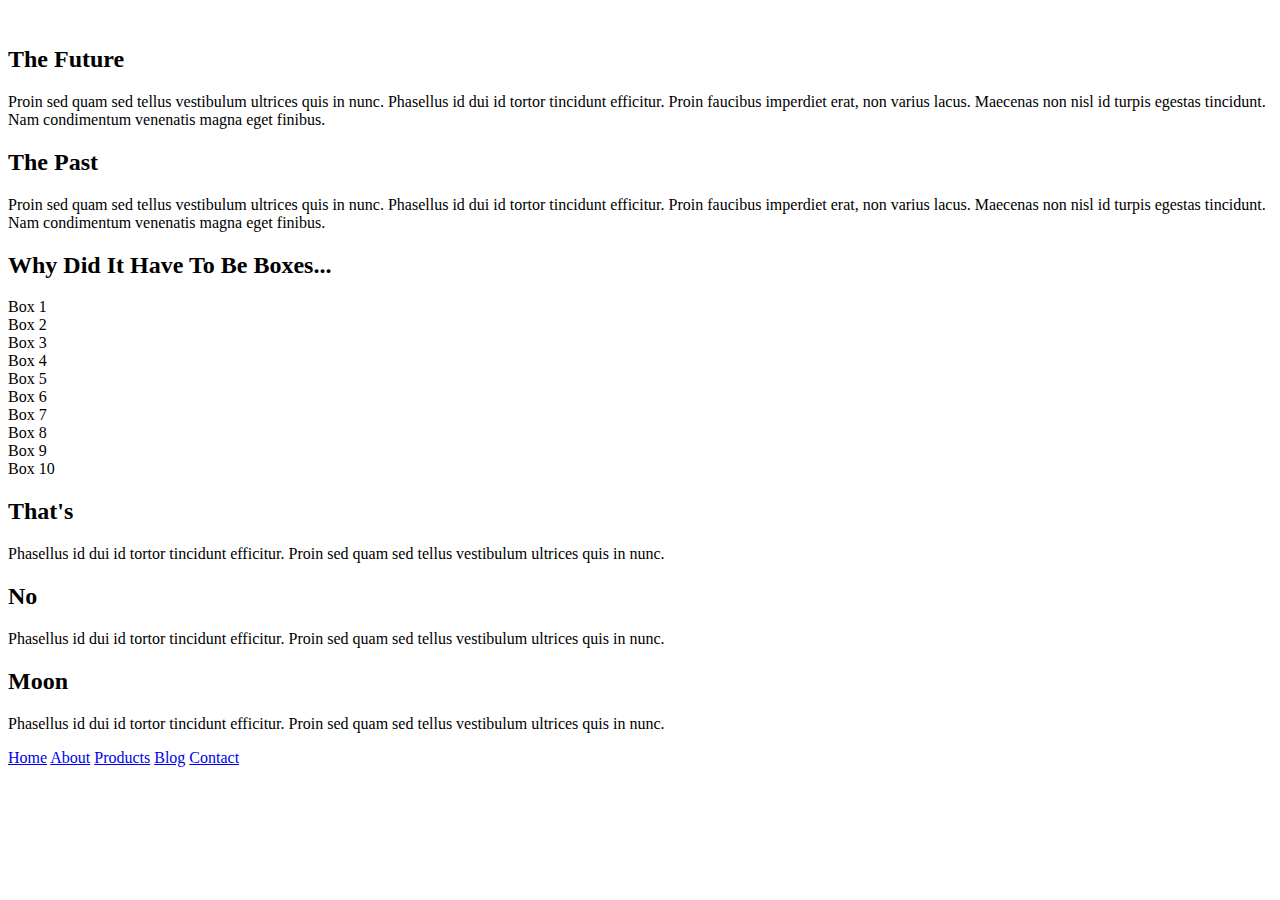
==== index.html @ 88349b25 "Initial Commit and Nav started" ====
<!doctype html>

<html lang="en">
<head>
  <meta charset="utf-8">

  <title>Sprint Challenge - Home</title>

  <link href="https://fonts.googleapis.com/css?family=Roboto|Rubik" rel="stylesheet">
  <link rel="stylesheet" href="css/index.css">

</head>

<body>
    <div class="container">
        <header>
            <nav>
                <img src="/img/lambda-black.png" alt="">
            </nav>
        </header>
   
        <section class="top-content">
            <div class="text-container">
                <h2>The Future</h2>
                <p>Proin sed quam sed tellus vestibulum ultrices quis in nunc. Phasellus id dui id tortor tincidunt efficitur. Proin faucibus imperdiet erat, non varius lacus. Maecenas non nisl id turpis egestas tincidunt. Nam condimentum venenatis magna eget finibus.</p>
            </div>
            <div class="text-container">
                <h2>The Past</h2>
                <p>Proin sed quam sed tellus vestibulum ultrices quis in nunc. Phasellus id dui id tortor tincidunt efficitur. Proin faucibus imperdiet erat, non varius lacus. Maecenas non nisl id turpis egestas tincidunt. Nam condimentum venenatis magna eget finibus.</p>
            </div>
        </section>
        
        <section class="middle-content">
        
            <h2>Why Did It Have To Be Boxes...</h2>
            
            <div class="boxes">
                <div class="box">Box 1</div>
                <div class="box">Box 2</div>
                <div class="box">Box 3</div>
                <div class="box">Box 4</div>
                <div class="box">Box 5</div>
                <div class="box">Box 6</div>
                <div class="box">Box 7</div>
                <div class="box">Box 8</div>
                <div class="box">Box 9</div>
                <div class="box">Box 10</div>
            </div>
        
        </section>

        <section class="bottom-content">

            <div class="text-container">
                <h2>That's</h2>
                <p>Phasellus id dui id tortor tincidunt efficitur. Proin sed quam sed tellus vestibulum ultrices quis in nunc.</p>
            </div>
            <div class="text-container">
                <h2>No</h2>
                <p>Phasellus id dui id tortor tincidunt efficitur. Proin sed quam sed tellus vestibulum ultrices quis in nunc.</p>
            </div>
            <div class="text-container">
                <h2>Moon</h2>
                <p>Phasellus id dui id tortor tincidunt efficitur. Proin sed quam sed tellus vestibulum ultrices quis in nunc.</p>
            </div>

        </section>
        
        <footer>
            <nav>
                <a href="#">Home</a>
                <a href="#">About</a>
                <a href="#">Products</a>
                <a href="#">Blog</a>
                <a href="#">Contact</a>
            </nav>
        </footer>
    </div><!-- container -->        
</body>
</html>
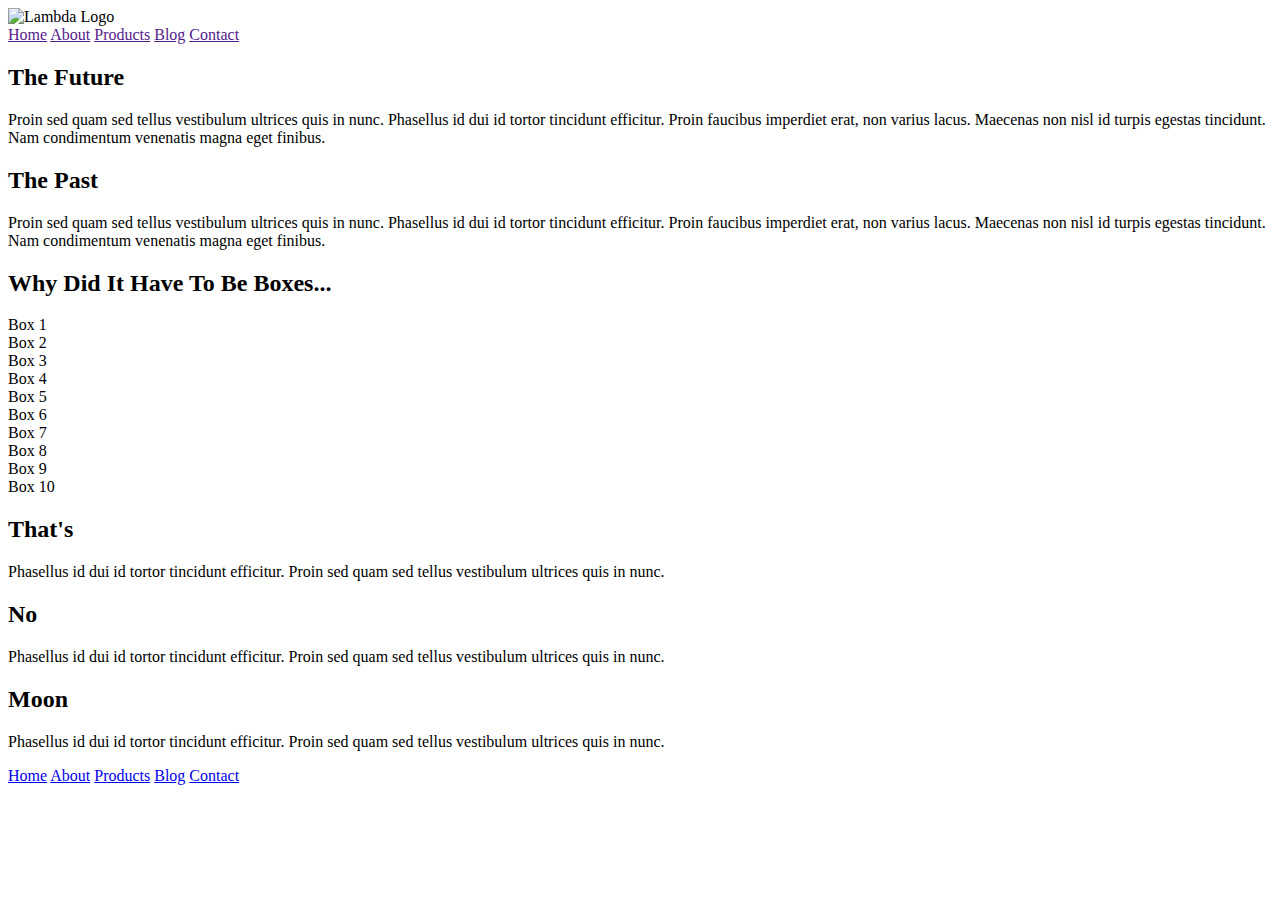
==== commit 608991d8: "Nav structuring" ====
--- a/index.html
+++ b/index.html
@@ -15,7 +15,15 @@
     <div class="container">
         <header>
             <nav>
-                <img src="/img/lambda-black.png" alt="">
+                <img src="/img/lambda-black.png" alt="Lambda Logo">
+                <div class='nav-links'>
+                    <a href="">Home</a>
+                    <a href="">About</a>
+                    <a href="">Products</a>
+                    <a href="">Blog</a>
+                    <a href="">Contact</a>
+                </div>
+
             </nav>
         </header>
    
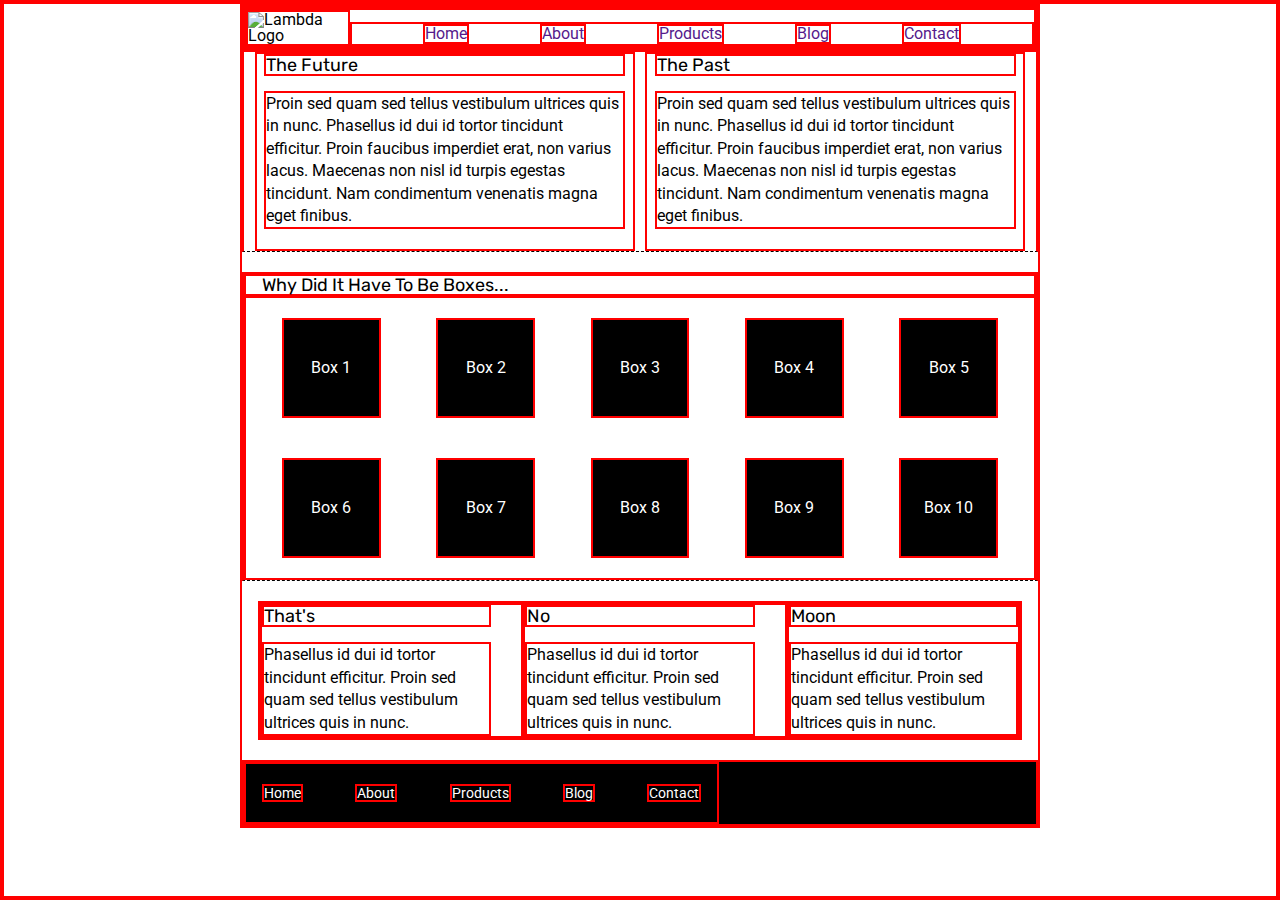
==== commit 443e6996: "Nav fixed" ====
--- a/index.html
+++ b/index.html
@@ -14,7 +14,7 @@
 <body>
     <div class="container">
         <header>
-            <nav>
+            <nav class='header'>
                 <img src="/img/lambda-black.png" alt="Lambda Logo">
                 <div class='nav-links'>
                     <a href="">Home</a>
--- a/css/index.css
+++ b/css/index.css
@@ -0,0 +1,179 @@
+/* http://meyerweb.com/eric/tools/css/reset/ 
+   v2.0 | 20110126
+   License: none (public domain)
+*/
+
+html, body, div, span, applet, object, iframe,
+h1, h2, h3, h4, h5, h6, p, blockquote, pre,
+a, abbr, acronym, address, big, cite, code,
+del, dfn, em, img, ins, kbd, q, s, samp,
+small, strike, strong, sub, sup, tt, var,
+b, u, i, center,
+dl, dt, dd, ol, ul, li,
+fieldset, form, label, legend,
+table, caption, tbody, tfoot, thead, tr, th, td,
+article, aside, canvas, details, embed, 
+figure, figcaption, footer, header, hgroup, 
+menu, nav, output, ruby, section, summary,
+time, mark, audio, video {
+	margin: 0;
+	padding: 0;
+	border: 2px solid red; /* SET BACK TO 0! */
+	font-size: 100%;
+	font: inherit;
+	vertical-align: baseline;
+}
+/* HTML5 display-role reset for older browsers */
+article, aside, details, figcaption, figure, 
+footer, header, hgroup, menu, nav, section {
+	display: block;
+}
+body {
+	line-height: 1;
+}
+ol, ul {
+	list-style: none;
+}
+blockquote, q {
+	quotes: none;
+}
+blockquote:before, blockquote:after,
+q:before, q:after {
+	content: '';
+	content: none;
+}
+table {
+	border-collapse: collapse;
+	border-spacing: 0;
+}
+
+* {
+    box-sizing: border-box;
+}
+
+html, body {
+    height: 100%;
+    font-family: 'Roboto', sans-serif;
+}
+
+h1, h2, h3, h4, h5 {
+    font-size: 18px;
+    margin-bottom: 15px;
+    font-family: 'Rubik', sans-serif;
+}
+
+p {
+    line-height: 1.4;
+}
+
+.container {
+    width: 800px;
+    margin: 0 auto;
+}
+
+.top-content {
+    display: flex;
+    flex-wrap: wrap;
+    justify-content: space-evenly;
+    margin-bottom: 20px;
+    border-bottom: 1px dashed black;
+}
+
+.top-content .text-container {
+    width: 48%;
+    padding: 0 1%;
+    padding-bottom: 20px;  
+}
+
+.middle-content {
+    margin-bottom: 20px;
+    border-bottom: 1px dashed black;
+}
+
+.middle-content h2 {
+    padding: 0 2%;
+    margin-bottom: 0;
+}
+
+.middle-content .boxes {
+    display: flex;
+    flex-wrap: wrap;
+    justify-content: space-evenly;
+}
+
+.middle-content .boxes .box {
+    width: 12.5%;
+    height: 100px;
+    background: black;
+    margin: 20px 2.5%;
+    color: white;
+    display: flex;
+    align-items: center;
+    justify-content: center;
+}
+
+.bottom-content {
+    display: flex;
+    margin: 0 2% 20px;
+    justify-content: space-around;
+}
+
+.bottom-content .text-container {
+    padding-right: 4%;
+}
+
+.bottom-content .text-container:last-child {
+    padding-right: 0;
+}
+
+footer {
+    width: 100%;
+    background: black;
+}
+
+footer nav {
+    width: 60%;
+    display: flex;
+    justify-content: space-between;
+    align-items: center;
+    padding: 20px 2%;
+    font-size: 14px;
+}
+
+footer nav a {
+    color: white;
+    text-decoration: none;
+}
+
+
+
+header nav div {
+    width: 100%;
+}
+
+header nav {
+    display: flex;
+    align-items: flex-end;
+    justify-content: space-between;
+    width: 60%;
+}
+
+nav div {
+    display: flex;
+    justify-content: space-evenly;
+}
+
+.nav-links {
+    text-decoration: none;
+    color: black;
+    justify-content: space-evenly;
+    width:100%;
+}
+
+.nav-links a {
+    text-decoration: none;
+}
+
+.header {
+    width: 100%;
+}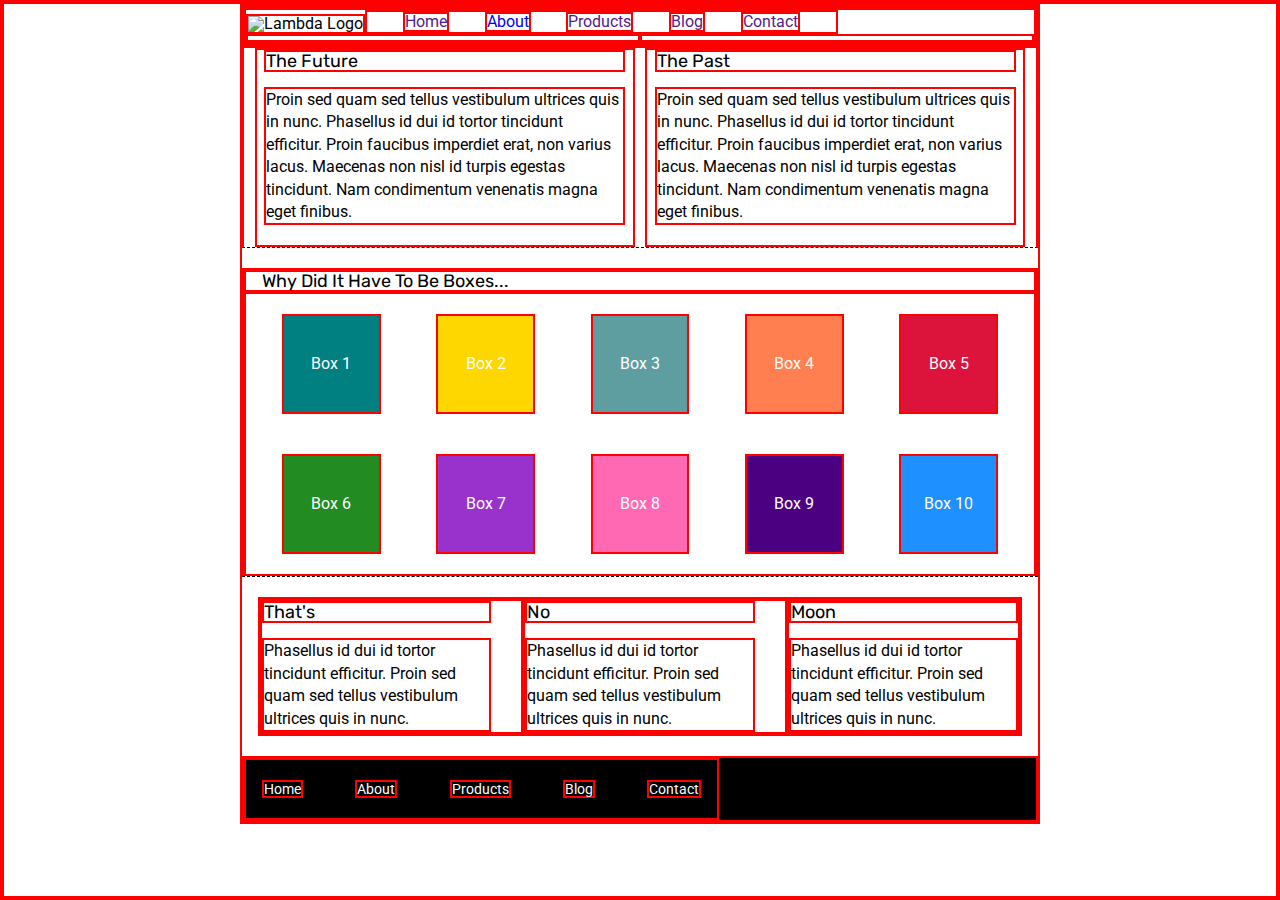
==== commit 1a0c2e62: "Starting About Page" ====
--- a/index.html
+++ b/index.html
@@ -18,10 +18,14 @@
                 <img src="/img/lambda-black.png" alt="Lambda Logo">
                 <div class='nav-links'>
                     <a href="">Home</a>
-                    <a href="">About</a>
+                    <a href="about.html">About</a>
                     <a href="">Products</a>
                     <a href="">Blog</a>
                     <a href="">Contact</a>
+                    
+                </div>
+                <div class='header-img-container'>
+                    <img class='header-img' src="/img/jumbo.jpg" alt="">
                 </div>
 
             </nav>
@@ -43,16 +47,16 @@
             <h2>Why Did It Have To Be Boxes...</h2>
             
             <div class="boxes">
-                <div class="box">Box 1</div>
-                <div class="box">Box 2</div>
-                <div class="box">Box 3</div>
-                <div class="box">Box 4</div>
-                <div class="box">Box 5</div>
-                <div class="box">Box 6</div>
-                <div class="box">Box 7</div>
-                <div class="box">Box 8</div>
-                <div class="box">Box 9</div>
-                <div class="box">Box 10</div>
+                <div class="box teal" id='boxone'>Box 1</div>
+                <div class="box" id='boxtwo'>Box 2</div>
+                <div class="box" id='boxthree'>Box 3</div>
+                <div class="box" id='boxfour'>Box 4</div>
+                <div class="box" id='boxfive'>Box 5</div>
+                <div class="box" id='boxsix'>Box 6</div>
+                <div class="box" id='boxseven'>Box 7</div>
+                <div class="box" id='boxeight'>Box 8</div>
+                <div class="box" id='boxnine'>Box 9</div>
+                <div class="box" id='boxten'>Box 10</div>
             </div>
         
         </section>
--- a/css/index.css
+++ b/css/index.css
@@ -145,7 +145,16 @@
     text-decoration: none;
 }
 
-
+.header {
+    width: 100%;
+    display: flex;
+    flex-wrap: wrap;
+}
+
+.header-img {
+    flex-direction: column;
+
+}
 
 header nav div {
     width: 100%;
@@ -154,7 +163,7 @@
 header nav {
     display: flex;
     align-items: flex-end;
-    justify-content: space-between;
+    justify-content: flex-start;
     width: 60%;
 }
 
@@ -167,13 +176,51 @@
     text-decoration: none;
     color: black;
     justify-content: space-evenly;
-    width:100%;
+    width: 60%;
+    flex-flow: nowrap;
 }
 
 .nav-links a {
     text-decoration: none;
-}
-
-.header {
-    width: 100%;
+    
+}
+
+#boxone {
+    background-color:teal;
+}
+
+#boxtwo {
+    background-color: gold;
+}
+
+#boxthree {
+    background-color: cadetblue;
+}
+
+#boxfour {
+    background: coral;
+}
+
+#boxfive {
+    background-color: crimson;    
+}
+
+#boxsix {
+    background-color: forestgreen;
+}
+
+#boxseven {
+    background-color: darkorchid;
+}
+
+#boxeight {
+    background-color: hotpink;
+}
+
+#boxnine {
+    background-color: indigo;
+}
+
+#boxten {
+    background-color: dodgerblue;
 }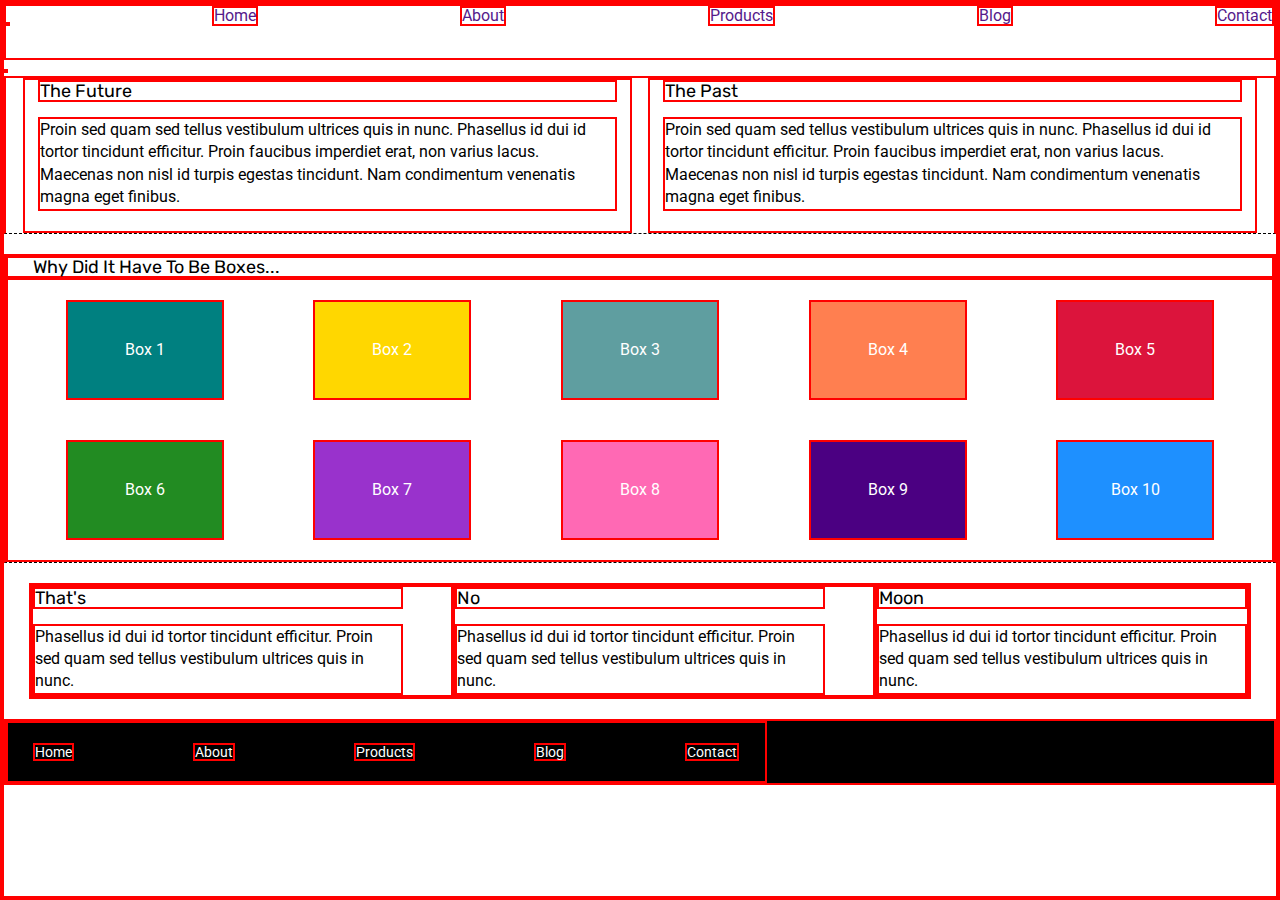
==== commit 019a13e0: "Redo header" ====
--- a/index.html
+++ b/index.html
@@ -12,13 +12,26 @@
 </head>
 
 <body>
-    <div class="container">
+    
+    <nav class='header'>
+        <img src="/img/lambda-black.png" alt="">
+        <a href="">Home</a>
+        <a href="">About</a>
+        <a href="">Products</a>
+        <a href="">Blog</a>
+        <a href="">Contact</a>
+    </nav>
+
+    <img class='banner' src="/img/jumbo.jpg" alt="">
+    
+    
+    <!-- <div class="container">
         <header>
             <nav class='header'>
                 <img src="/img/lambda-black.png" alt="Lambda Logo">
                 <div class='nav-links'>
                     <a href="">Home</a>
-                    <a href="about.html">About</a>
+                    <a href="">About</a>
                     <a href="">Products</a>
                     <a href="">Blog</a>
                     <a href="">Contact</a>
@@ -29,7 +42,7 @@
                 </div>
 
             </nav>
-        </header>
+        </header> -->
    
         <section class="top-content">
             <div class="text-container">
--- a/css/index.css
+++ b/css/index.css
@@ -146,9 +146,29 @@
 }
 
 .header {
+    display:flex;
+    justify-content: space-between;
+    align-items: flex-end;
+    padding-bottom: 2rem;;
+}
+
+.banner {
+    width: 100%;
+}
+
+.header a {
+    text-decoration: none;
+    align-content: flex-end;
+    justify-items: space-around;
+}
+
+
+
+/* .header {
     width: 100%;
     display: flex;
     flex-wrap: wrap;
+    justify-items: center;
 }
 
 .header-img {
@@ -156,6 +176,10 @@
 
 }
 
+nav {
+    width: 100%;
+}
+
 header nav div {
     width: 100%;
 }
@@ -164,13 +188,9 @@
     display: flex;
     align-items: flex-end;
     justify-content: flex-start;
-    width: 60%;
-}
-
-nav div {
-    display: flex;
-    justify-content: space-evenly;
-}
+    width: 100%;
+}
+
 
 .nav-links {
     text-decoration: none;
@@ -183,7 +203,7 @@
 .nav-links a {
     text-decoration: none;
     
-}
+} */
 
 #boxone {
     background-color:teal;
@@ -223,4 +243,4 @@
 
 #boxten {
     background-color: dodgerblue;
-}+}
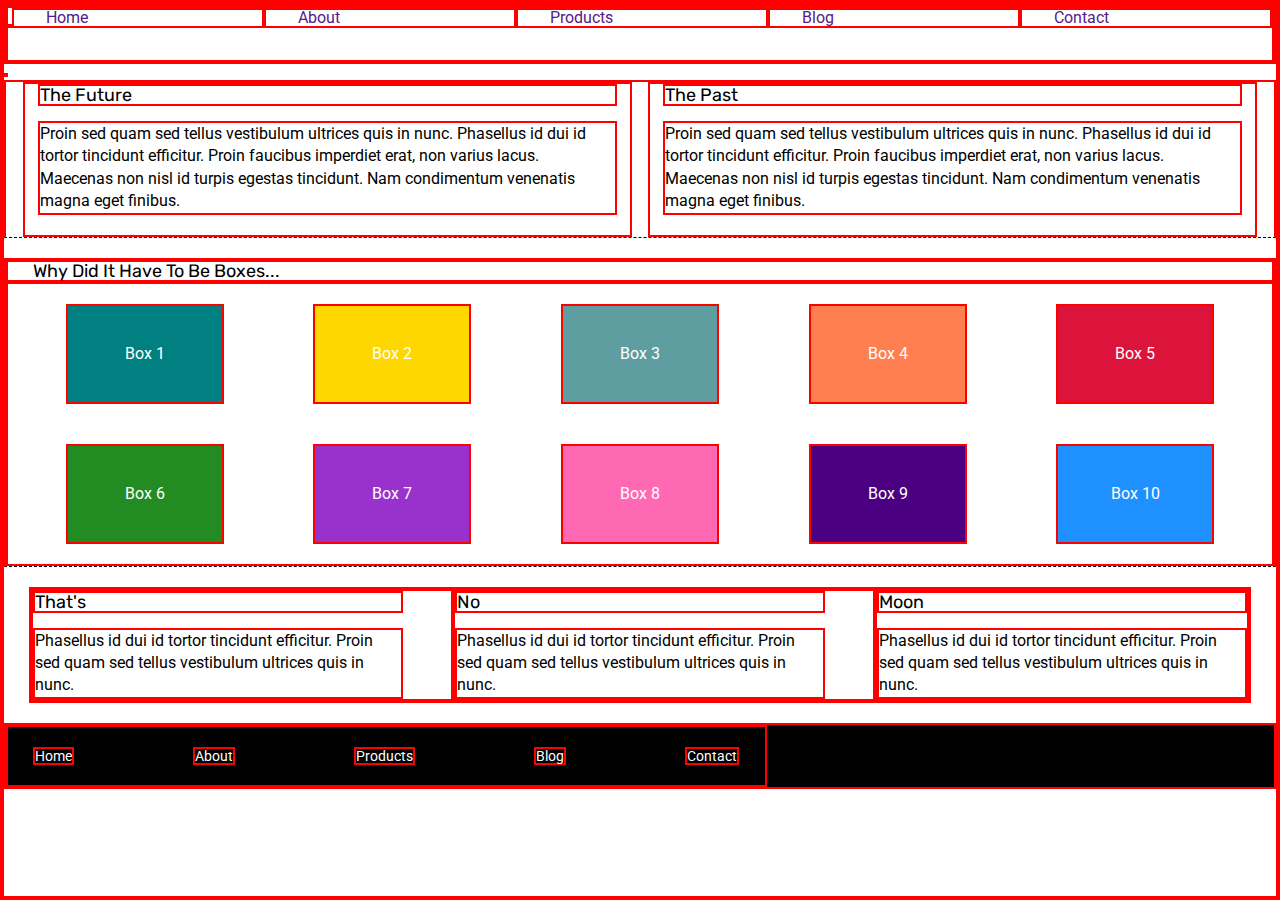
==== commit 2b0fb310: "Header Redone" ====
--- a/index.html
+++ b/index.html
@@ -13,6 +13,7 @@
 
 <body>
     
+    <header>
     <nav class='header'>
         <img src="/img/lambda-black.png" alt="">
         <a href="">Home</a>
@@ -21,6 +22,9 @@
         <a href="">Blog</a>
         <a href="">Contact</a>
     </nav>
+    </header>
+
+    
 
     <img class='banner' src="/img/jumbo.jpg" alt="">
     
--- a/css/index.css
+++ b/css/index.css
@@ -147,7 +147,7 @@
 
 .header {
     display:flex;
-    justify-content: space-between;
+    justify-content: center;
     align-items: flex-end;
     padding-bottom: 2rem;;
 }
@@ -158,9 +158,10 @@
 
 .header a {
     text-decoration: none;
-    align-content: flex-end;
-    justify-items: space-around;
-}
+    width: 100%;
+    padding-left: 2rem;
+}
+
 
 
 
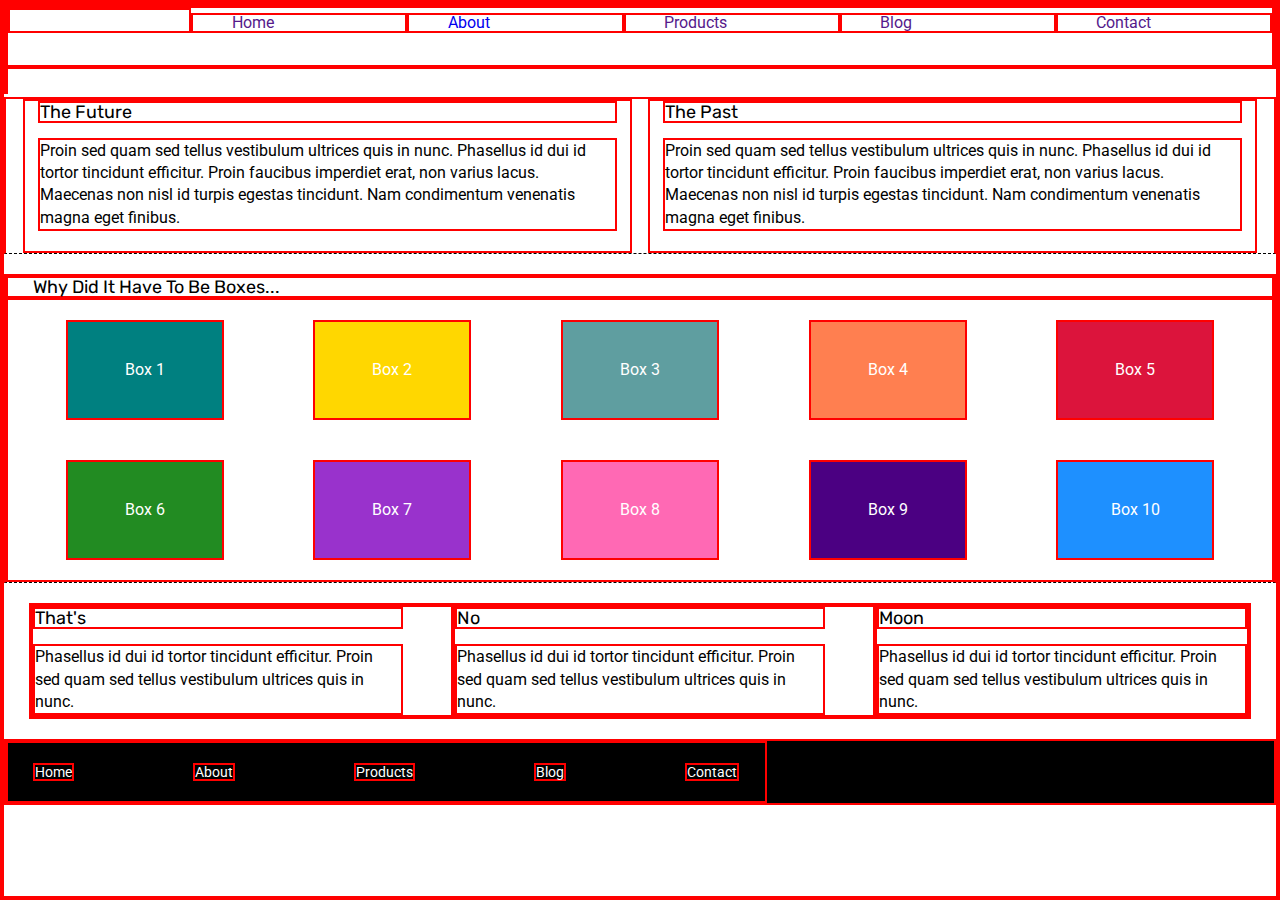
==== commit 9c17e8c0: "Both Headers Fixed" ====
--- a/index.html
+++ b/index.html
@@ -15,9 +15,9 @@
     
     <header>
     <nav class='header'>
-        <img src="/img/lambda-black.png" alt="">
+        <img class='banner' src="/img/lambda-black.png" alt="">
         <a href="">Home</a>
-        <a href="">About</a>
+        <a href="/about.html">About</a>
         <a href="">Products</a>
         <a href="">Blog</a>
         <a href="">Contact</a>
--- a/css/index.css
+++ b/css/index.css
@@ -159,11 +159,28 @@
 .header a {
     text-decoration: none;
     width: 100%;
-    padding-left: 2rem;
-}
-
-
-
+    padding-left: 2.4rem;
+}
+
+.banner {
+    padding-bottom: 1.3rem;
+}
+
+.headerabout {
+    width: 100%;
+    display: flex;
+    justify-content: center;
+
+}
+
+.about-nav {
+    width: 39%;
+}
+
+.aboutpic {
+    display: flex;
+    justify-content: center;
+}
 
 /* .header {
     width: 100%;
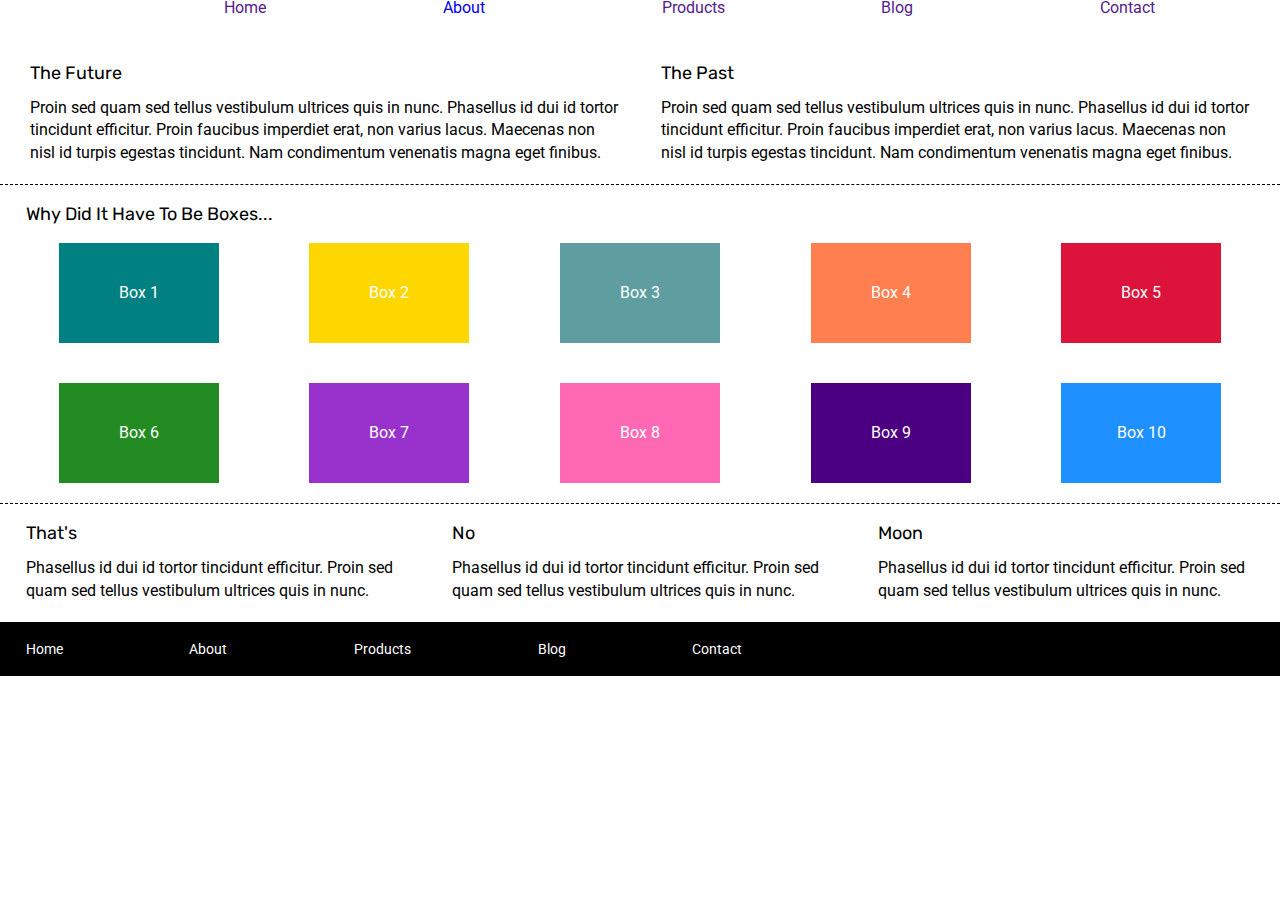
==== commit 4b064869: "Rough Draft" ====
--- a/index.html
+++ b/index.html
@@ -23,30 +23,7 @@
         <a href="">Contact</a>
     </nav>
     </header>
-
-    
-
     <img class='banner' src="/img/jumbo.jpg" alt="">
-    
-    
-    <!-- <div class="container">
-        <header>
-            <nav class='header'>
-                <img src="/img/lambda-black.png" alt="Lambda Logo">
-                <div class='nav-links'>
-                    <a href="">Home</a>
-                    <a href="">About</a>
-                    <a href="">Products</a>
-                    <a href="">Blog</a>
-                    <a href="">Contact</a>
-                    
-                </div>
-                <div class='header-img-container'>
-                    <img class='header-img' src="/img/jumbo.jpg" alt="">
-                </div>
-
-            </nav>
-        </header> -->
    
         <section class="top-content">
             <div class="text-container">
--- a/css/index.css
+++ b/css/index.css
@@ -18,7 +18,7 @@
 time, mark, audio, video {
 	margin: 0;
 	padding: 0;
-	border: 2px solid red; /* SET BACK TO 0! */
+	border: 0; /* SET BACK TO 0! */
 	font-size: 100%;
 	font: inherit;
 	vertical-align: baseline;
@@ -162,10 +162,6 @@
     padding-left: 2.4rem;
 }
 
-.banner {
-    padding-bottom: 1.3rem;
-}
-
 .headerabout {
     width: 100%;
     display: flex;
@@ -174,7 +170,7 @@
 }
 
 .about-nav {
-    width: 39%;
+    width: 60%;
 }
 
 .aboutpic {
@@ -182,46 +178,44 @@
     justify-content: center;
 }
 
-/* .header {
-    width: 100%;
-    display: flex;
-    flex-wrap: wrap;
-    justify-items: center;
-}
-
-.header-img {
+.aboutabout {
+    padding: 1.8rem;
+    width: 100%;;
+}
+
+.border {
+    width: 100%;
+}
+
+.about-flex {
+    display: flex;
+    flex-flow: column wrap;
+    width: 50%;
+    margin: 2%;
+    
+}
+
+.about-gallery {
+    display: flex;
+    justify-content: space-evenly;
+}
+
+.about-btn {
+    border: 2px solid black;
+    width: 10rem;
+    border-radius: 10%;
+    padding: 1.5rem;
+    margin-top: 2rem;
+}
+
+.about-bottom {
+    width: 100%;
+    display: flex;
     flex-direction: column;
-
-}
-
-nav {
-    width: 100%;
-}
-
-header nav div {
-    width: 100%;
-}
-
-header nav {
-    display: flex;
-    align-items: flex-end;
-    justify-content: flex-start;
-    width: 100%;
-}
-
-
-.nav-links {
-    text-decoration: none;
-    color: black;
-    justify-content: space-evenly;
-    width: 60%;
-    flex-flow: nowrap;
-}
-
-.nav-links a {
-    text-decoration: none;
-    
-} */
+    align-items: flex-start;
+    justify-items: space-evenly;
+    padding: 2rem;
+}
 
 #boxone {
     background-color:teal;
